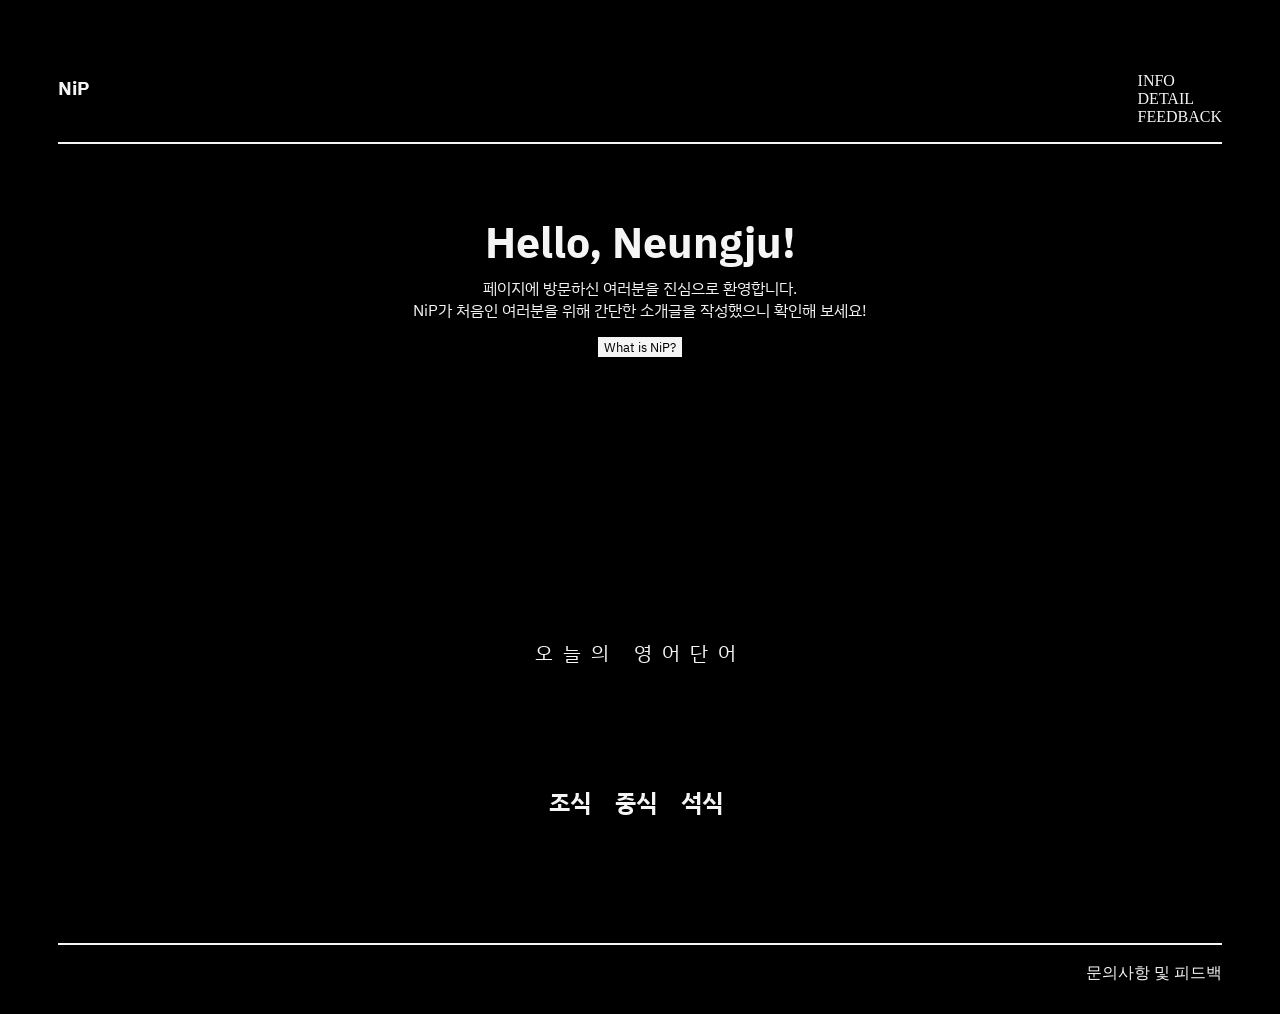
==== index.html @ 5eb06e3b "Update index.html" ====
<!DOCTYPE html>
<html lang="en">
<head>
    <meta charset="UTF-8">
    <meta name="viewport" content="width=device-width, initial-scale=1.0">
    <title>2026 NiP</title>
    <link rel="stylesheet" href="./info.css">
    <link rel="preconnect" href="https://fonts.googleapis.com">
    <link rel="preconnect" href="https://fonts.gstatic.com" crossorigin>
    <link href="https://fonts.googleapis.com/css2?family=Chiron+GoRound+TC:wght@200..900&family=IBM+Plex+Sans+KR&family=Nanum+Gothic&display=swap" rel="stylesheet">
    <link rel="stylesheet" href="https://pyscript.net/releases/2026.7.2/core.css" />
    <script type="module" src="https://pyscript.net/releases/2026.7.2/core.js"></script>
</head>
<body>
    <py-config type="json">
        {
            "packages": ["python-dateutil", "requests", "beautifulsoup4" ]
        }
    </py-config>

        <nav class="navigator">
            <h3 class="nav">NiP</h3>
            <ul>
                <li class="menunav"><a class="nav" href="./hello.html">INFO</a></li>
                <li class="menunav"><a class="nav" href="./design.html">DETAIL</a></li>
                <li class="menunav"><a class="nav" href="https://docs.google.com/forms/d/e/1FAIpQLSdMDmJVqoZQev-Z2jrUTizumZaYQ9FvtBqE8ykndoC9UR2AVw/viewform?usp=header">FEEDBACK</a></li>
            </ul>
        </nav>


    <div class="frame"></div>
        <div class="hello">
            <h1 class="Sobig">Hello, Neungju!</h1>
            <p class="intro">페이지에 방문하신 여러분을 진심으로 환영합니다.<br>
            NiP가 처음인 여러분을 위해 간단한 소개글을 작성했으니 확인해 보세요!</p>
            <a href="./hello.html"><button>What is NiP?</button></a>
        </div>

        <div class="dday">
            <div id="good"></div>
            <div id="ddaym"></div>
            <div id="ddayd"></div>
            <script type="py">
                import datetime
                from dateutil.relativedelta import relativedelta
                from pyscript import document
                #------------------------------------
                SN = datetime.date(2026, 11, 19)  # 수능
                TD = datetime.date.today()  # 오늘

                diff = relativedelta(SN, TD)
                daydday = SN-TD

                ddaym = str(diff.months) + "개월" + str(diff.days) + "일"
                ddayd = "D-" + str(daydday.days)

                document.querySelector("#ddayd").innerHTML = ddayd
                document.querySelector("#ddaym").innerHTML = ddaym

            </script>
        </div>

        <div class="en">
            <p id="smallen">오늘의 영어단어</p>
            <div id="todayen"></div>
            <script type="py">
                from pyscript import document
                import random
                #-------------------------------
                eng=['acuity: 예민함', 'despise: 싫어하다', 'confidental: 비밀의', 'meteor shower: 유성우', 'cardboard: 종이, 판지', 'striped: 줄무늬가 있는', 'anachronistically: 시대착오적으로', 'problematic: 문제가 있는', 'latitude: 자유', 'inundate: 감당하지 못할 정도로 주다', 'sesame: 참깨', 'jawbreaker: 알사탕', 'downright: 매우', 'handover: 인도하다', 'allegorically: 비유적으로', 'quiant: 기이한', 'endorse: 지지하다', 'dove: 비둘기', 'existential: 실존주의의(인간의 존재에 관한)', 'mitigate: 완화하다', 'derivative: 파생물', 'ingestion: 섭취', 'natural product: 천연식품', 'beneficiary: 수혜자', 'with respect to: -에 대하여', 'accompaniment: 반주, 수반', 'polyphonic: 다성음악의(멜로디가 여러 어우러지는 음악)', 'glory: 영광', 'bask in: -를 누리다', 'par: 기준, 표준', 'normative: 규범적인', 'appraisal: 평가', 'formula: 분유, 유아용식품, 공식', 'amtiotic: (태아를 싸는) 양막의', 'indulgence: 탐닉', 'regulatory: 규제의', 'distributor: 유통업자', 'refer to A as B: A를 B라고 부르다', 'preservative: 방부제', 'additive: 첨가물', 'palatable: 입에 맞는', 'run-down: 황폐한', 'opperessive: 억압하는', 'metaphorically: 비유적으로', 'lot: 제비', 'impartiality: 공평, 공정', 'tie: 동점', 'titrate:  조정하다', 'trivialize: 대수롭지 않게 여기다', 'involuntary: 자기도 모르게', 'residue: 잔여물', 'oeuvre: 예술작품', 'serialize: 연재하다', 'terrain: 환경, 지형', 'coniferous: 침엽수의', 'deciduous: 낙엽성의', 'puberty: 사춘기', 'presumably: 아마도', 'pay off: 보상, 성공하다', 'job lead: 일자리정보', 'be about twice: 두 배가 되다', 'sprawling: 무질서하게 퍼지는', 'spacious: 넓은', 'clamp down upon: -을 진압하다', 'galvanize: 행동에 나서게하다', 'rebellion: 반란', 'swirling: 소용돌이치는', 'protest: 반대하다, 시위', 'croudsource: 정보를 많은 사람에게서 얻다', 'disinformation: 허위정보', 'clarity: 명확성, 분명함', 'in a row: 연속적으로', 'probability: 확률', 'affordance: 행동유도성', 'implicit: 암묵적인', 'jeopardize: 위험에 처하게하다', 'conducive:도움이 되는', 'transferable: 전이가능한, 적용가능한', 'admittedly: 인정하건대', 'sigh: 한숨', 'shoreline: 호숫가, 해안가', 'decomposition: 분해', 'appreciable: 주목할만한', 'matter: 재료', 'co-firing: 공동발사, 혼소(같이 태우기)', 'pulp mill: 배출', 'combust: 연소시키다', 'wallow: 뒹굴다', 'defecate: 배설하다', 'trample: 짓밟다', 'spawning: 산란', 'halt: 멈추게하다, 세우다', 'corridor: 회랑지대(좁고 가느다란 육로)', 'braid: 갈래', 'superhighway:슈퍼고속도로', 'footpath: 오솔길', 'topograpthy: 지형', 'bulldoze through: -을 밀고나가다', 'pave: 포장하다', 'intervenist: 개입주의적인', 'redirect: 우회하다', 'stroke: 획', 'iteration: 반복', 'detract from: -을 손상시키다', 'comspicuous: 눈에 띄는', 'A be better off B: A가 B보다 낫다', 'go back to: -까지 거슬러 올라가다', 'in the sense of: -라는 의미에서, -라는 의미인', 'conviction: 확신', 'elucidation: 규명, 설명', 'secrete: 준비하다', 'array: 배열', 'disposition: 기질, 성질', 'arrange: 배열하다, 준비하다', 'keep in mind: 명심하다', 'be endowed with: -을 타고나다', 'atrocious: 극악무도한', 'mankind: 인간', 'rationale: 이유', 'vicarious: 대리의', 'latent: 잠재적인']

                todayen = random.choice(eng)

                document.querySelector("#todayen").innerHTML = todayen
            </script>
        </div>

        <div class="menu">
            <h2 class="menutime">조식</h2>
            <div id="breakfast"></div><br>
            <h2 class="menutime">중식</h2>
            <div id="lunch"></div><br>
            <h2 class="menutime">석식</h2>
            <div id="dinner"></div>
            <script type="py">
                import requests
                from bs4 import BeautifulSoup
                from bs4 import XMLParsedAsHTMLWarning
                import warnings
                import datetime
                from pyscript import document
                warnings.filterwarnings("ignore", category=XMLParsedAsHTMLWarning)

                response = requests.get("https://open.neis.go.kr/hub/mealServiceDietInfo?KEY=cb2606337a0441a7acbbbb5a3f2e9221&ATPT_OFCDC_SC_CODE=Q10&SD_SCHUL_CODE=7140232&MLSV_FROM_YMD=20260720&MLSV_TO_YMD=20260724")
                # print(response.status_code)

                html = response.text
                soup = BeautifulSoup(html, 'html.parser')
                식단 = soup.select('DDISH_NM')
                today = datetime.datetime.today().weekday()

                a=today
                # 0부터 월요일

                none=""
                
                if a <= 4: 
                    b=a+5
                    c=b+5

                    breakfast=식단[a].text
                    lunch=식단[b].text
                    dinner=식단[c].text

                    document.querySelector("#breakfast").innerHTML = breakfast
                    document.querySelector("#lunch").innerHTML = lunch
                    document.querySelector("#dinner").innerHTML = dinner
                else: 
                    document.querySelector("#breakfast").innerHTML = none
                    document.querySelector("#lunch").innerHTML = none
                    document.querySelector("#dinner").innerHTML = none

                # 28~30설명: https://developer.mozilla.org/ko/docs/Web/API/Element/innerHTML
            </script>
        </div>

        <footer>
        <a href="https://docs.google.com/forms/d/e/1FAIpQLSdMDmJVqoZQev-Z2jrUTizumZaYQ9FvtBqE8ykndoC9UR2AVw/viewform?usp=header"><br>문의사항 및 피드백</a>
        </footer>
    </div>
    
</body>
</html>
---- info.css ----
body{
    background-color:black
}

.frame{
    margin:30px 100px;
}

footer{
    margin:30px 50px;
    display:flex;
    justify-content:right;
    border-top:2px solid whitesmoke;
}

.hello, .dday, .menu, .en{
    margin-top:40px;
    margin-bottom:120px;
}

.hello{
    display:flex;
    flex-direction:column;
    align-items:center;
}

.menu{
    display:flex;
    flex-direction:row;
    justify-content:center;
    gap: 8px;
}

.en{
    display:flex;
    flex-direction:column;
    justify-content:center;
    text-align:center;
}

#todayen{
    font-size:40px;
    font-family: "IBM Plex Sans KR", sans-serif;
    color:whitesmoke;
}

#smallen{
    font-size:20px;
    font-family: "IBM Plex Sans KR", sans-serif;
    color:whitesmoke;
    letter-spacing: 10px;
    margin-bottom:0px;
}

nav{
    display:flex;
    flex-direction:row;
    justify-content:space-between;
    margin:30px 50px;
    gap:5px;
    border-bottom:2px solid whitesmoke;
}
/*부모요소에 gap을 주면 자식들 사이 간격이 생김*/

.menutime{
    margin-top:0px;
}

#breakfast, #lunch, #dinner{
    color:whitesmoke;
    font-family: "IBM Plex Sans KR", sans-serif;
}

.dday{
    display:flex;
    flex-direction:column;
    text-align:center;
    justify-content:center;
    margin:30px 450px;
}


h1,h2,h3,h4,h5,p{
    color:whitesmoke;
    font-family: "IBM Plex Sans KR", sans-serif
}

h1, h2, h3, h4, h5{
    margin-bottom:5px
}


#ddayd{
    display:inline;
    font-size: 60px;
    font-family: "IBM Plex Sans KR", sans-serif;
    letter-spacing: 15px;
    background-color:whitesmoke;
    margin-bottom: 120px;
}

#ddaym{
    display:inline;
    font-size: 20px;
    letter-spacing: 10px;
    margin-bottom:0px;
    font-family: "IBM Plex Sans KR", sans-serif;
    background-color:whitesmoke;
}

p{
    margin-top:2px;
}

.intro{
    text-align:center;
}

.big{
    font-size: 38px;
    text-decoration:underline solid whitesmoke;
}

.Sobig{
    font-size:43px;
}



a{
    color:whitesmoke;
    text-decoration:none;
}

a:hover{
    color:gray;
}

button{
    background-color:whitesmoke;
    color:black;
    font-family: "IBM Plex Sans KR", sans-serif;
    border:0px;
}

button:hover{
    background-color:black;
    color:whitesmoke;
    transition:0.2s;
}

/*https://fonts.google.com/specimen/Chiron+GoRound+TC?lang=ko_Kore&preview.lang=ko_Kore*/
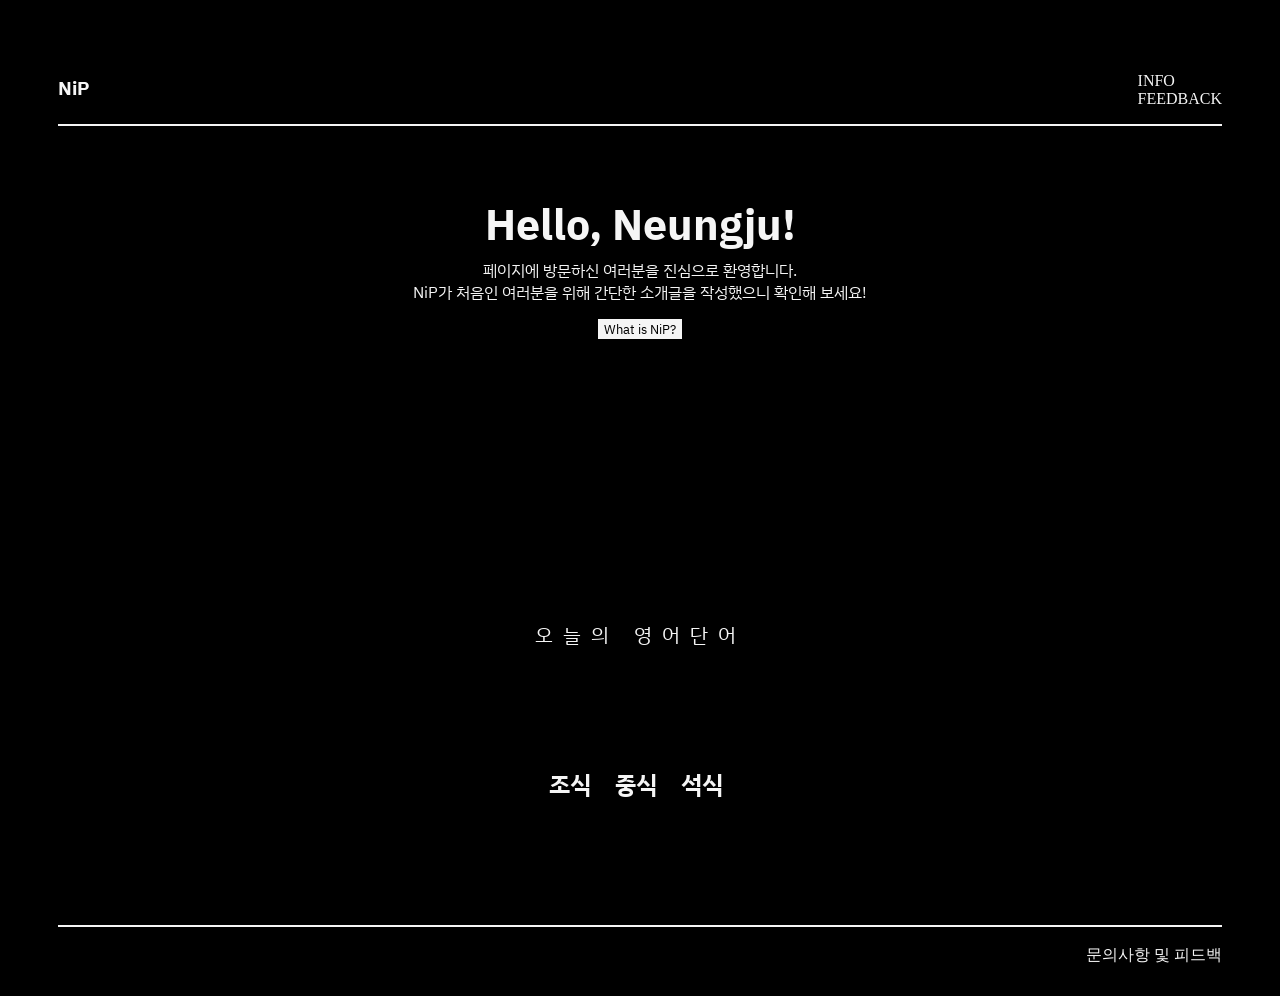
==== commit d03f32d9: "Update index.html" ====
--- a/index.html
+++ b/index.html
@@ -22,7 +22,6 @@
             <h3 class="nav">NiP</h3>
             <ul>
                 <li class="menunav"><a class="nav" href="./hello.html">INFO</a></li>
-                <li class="menunav"><a class="nav" href="./design.html">DETAIL</a></li>
                 <li class="menunav"><a class="nav" href="https://docs.google.com/forms/d/e/1FAIpQLSdMDmJVqoZQev-Z2jrUTizumZaYQ9FvtBqE8ykndoC9UR2AVw/viewform?usp=header">FEEDBACK</a></li>
             </ul>
         </nav>
@@ -37,7 +36,6 @@
         </div>
 
         <div class="dday">
-            <div id="good"></div>
             <div id="ddaym"></div>
             <div id="ddayd"></div>
             <script type="py">
@@ -56,7 +54,6 @@
 
                 document.querySelector("#ddayd").innerHTML = ddayd
                 document.querySelector("#ddaym").innerHTML = ddaym
-
             </script>
         </div>
 
